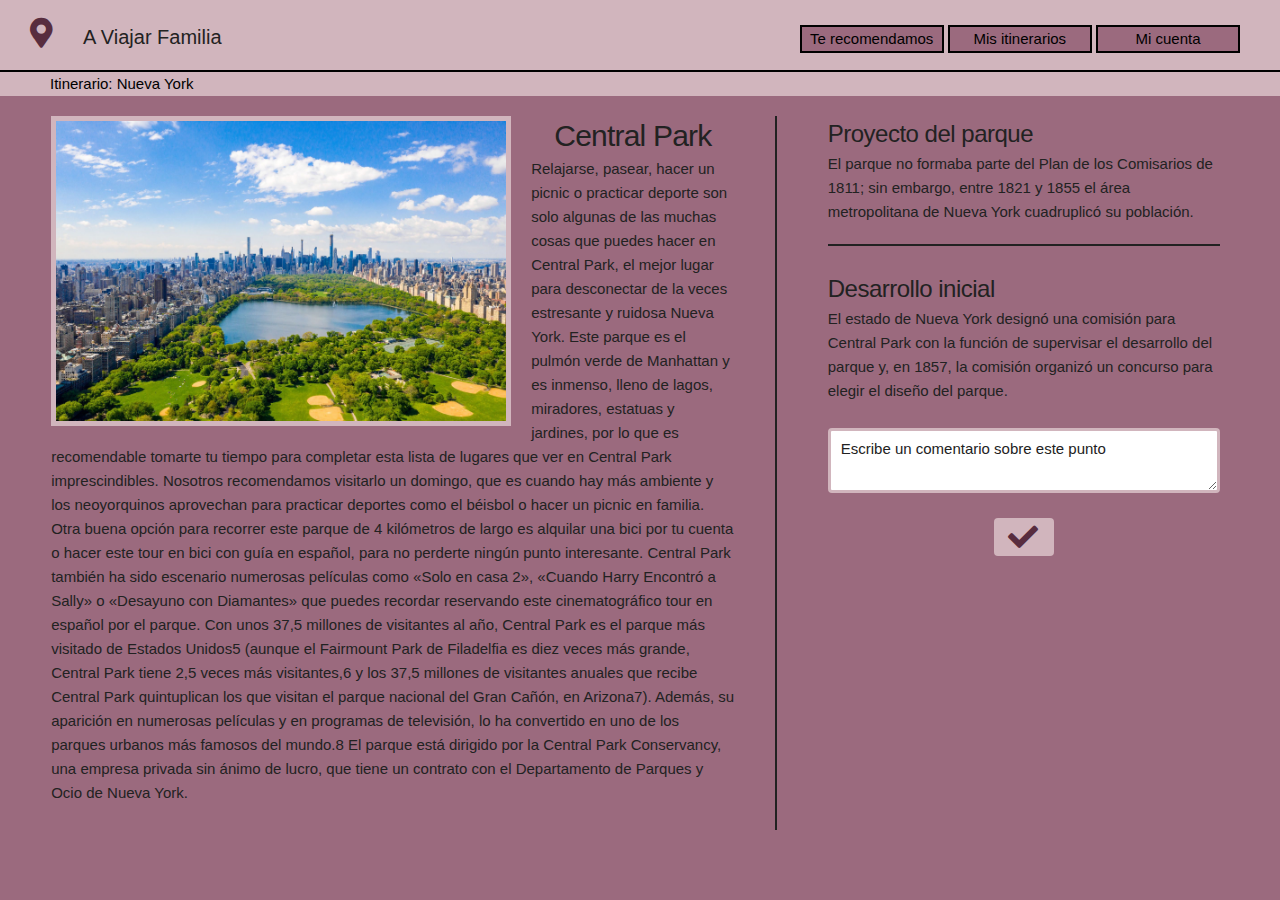
==== ViajaEnFamilia/detalle1.html @ 7d711de3 "3 páginas base" ====
<!DOCTYPE html>
<html lang="en">

<head>

    <!-- Basic Page Needs
  –––––––––––––––––––––––––––––––––––––––––––––––––– -->
    <meta charset="utf-8">
    <title>Viaja en familia</title>
    <meta name="description" content="Página web que te recomienda lugares para viajar en familia">
    <meta name="author" content="Mery">

    <!-- Mobile Specific Metas
  –––––––––––––––––––––––––––––––––––––––––––––––––– -->
    <meta name="viewport" content="width=device-width, initial-scale=1">

    <!-- FONT 
    <link href="//fonts.googleapis.com/css?family=Raleway:400,300,600" rel="stylesheet" type="text/css">
    -->
    <link rel="stylesheet" href="https://use.fontawesome.com/releases/v5.11.2/css/all.css">


    <!-- CSS
  –––––––––––––––––––––––––––––––––––––––––––––––––– -->
    <link rel="stylesheet" href="css/normalize.css">
    <link rel="stylesheet" href="css/skeleton.css">
    <link rel="stylesheet" href="css/estilos.css">
    <!-- Favicon
  –––––––––––––––––––––––––––––––––––––––––––––––––– -->
    <link rel="icon" type="image/png" href="images/favicon.png">

</head>

<body>

    <!-- Primary Page Layout
  –––––––––––––––––––––––––––––––––––––––––––––––––– -->
    <div class="container-fluid">
        <!-- HEADER 
    –––––––––––––––––––––––––––––––––––––––––––––––––– -->
        <header>
            <nav class="row height-1 centrar-vertical rosa-claro">
                <div id="nav-1" class="four columns">
                    <span class="menu-logo"><i class="fas fa-map-marker-alt mx-1"></i>A Viajar Familia</span>
                </div>
                <div id="nav-2" class="eight columns">
                    <section id="opciones-menu" class="columna1 mr-1 float-r">
                        <i id="icono" class="fas fa-bars"></i>
                        <a href="teRecomendamos1.html"> Te recomendamos </a>
                        <a href="misItinerarios.html"> Mis itinerarios </a>
                        <a href="miCuenta.html"> Mi cuenta </a>
                    </section>
                </div>
            </nav>
            <div class="rosa-claro">
                <a href="sitios1.html">
                    <p class="subnav">Itinerario: Nueva York</p>
                </a>
            </div>
        </header>
        <!-- MAIN 
    –––––––––––––––––––––––––––––––––––––––––––––––––– -->
        <main class="mt-3 mb-1">
            <div class="row">
                <div class="offset-by-one columns"></div>
                <div id="colinfo" class="seven columns info">
                    <img src="images/central.jpg" class="detalle" />
                    <h4>Central Park</h4>
                    <p class="detalle">
                        Relajarse, pasear, hacer un picnic o practicar deporte son solo algunas de las muchas cosas que
                        puedes hacer en Central Park, el mejor lugar para desconectar de la veces estresante y ruidosa
                        Nueva
                        York.
                        Este parque es el pulmón verde de Manhattan y es inmenso, lleno de lagos, miradores, estatuas y
                        jardines, por lo que es recomendable tomarte tu tiempo para completar esta lista de lugares que
                        ver
                        en Central Park imprescindibles. Nosotros recomendamos visitarlo un domingo, que es cuando hay
                        más
                        ambiente y los neoyorquinos aprovechan para practicar deportes como el béisbol o hacer un picnic
                        en
                        familia. Otra buena opción para recorrer este parque de 4 kilómetros de largo es alquilar una
                        bici
                        por tu cuenta o hacer este tour en bici con guía en español, para no perderte ningún punto
                        interesante.
                        Central Park también ha sido escenario numerosas películas como «Solo en casa 2», «Cuando Harry
                        Encontró a Sally» o «Desayuno con Diamantes» que puedes recordar reservando este cinematográfico
                        tour en español por el parque.

                        Con unos 37,5 millones de visitantes al año, Central Park es el parque más visitado de Estados
                        Unidos5​ (aunque el Fairmount Park de Filadelfia es diez veces más grande, Central Park tiene
                        2,5 veces más visitantes,6​ y los 37,5 millones de visitantes anuales que recibe Central Park
                        quintuplican los que visitan el parque nacional del Gran Cañón, en Arizona7​). Además, su
                        aparición en numerosas películas y en programas de televisión, lo ha convertido en uno de los
                        parques urbanos más famosos del mundo.8​ El parque está dirigido por la Central Park
                        Conservancy, una empresa privada sin ánimo de lucro, que tiene un contrato con el Departamento
                        de Parques y Ocio de Nueva York.
                    </p>
                </div>
                <div id="coladicional" class="four columns adicional">
                    <h5>Proyecto del parque</h5>
                    <p class="borde-abajo">
                        El parque no formaba parte del Plan de los Comisarios de 1811; sin embargo, entre 1821 y 1855 el
                        área metropolitana de Nueva York cuadruplicó su población.
                    </p>
                    
                    <h5>Desarrollo inicial</h5>
                    <p>
                        El estado de Nueva York designó una comisión para Central Park con la función de supervisar el
                        desarrollo del parque y, en 1857, la comisión organizó un concurso para elegir el diseño del
                        parque.
                    </p>
                    <textarea>Escribe un comentario sobre este punto</textarea>
                    <button class="tick"><i class="fas fa-check"></i></button>
                </div>
            </div>

        </main>
    </div>
    <!---->
    <!-- End Document
  –––––––––––––––––––––––––––––––––––––––––––––––––– -->
    <script type="text/javascript" src="js/valida.js"></script>

</body>

</html>
---- ViajaEnFamilia/css/skeleton.css ----
/*
* Skeleton V2.0.4
* Copyright 2014, Dave Gamache
* www.getskeleton.com
* Free to use under the MIT license.
* http://www.opensource.org/licenses/mit-license.php
* 12/29/2014
*/


/* Table of contents
––––––––––––––––––––––––––––––––––––––––––––––––––
- Grid
- Base Styles
- Typography
- Links
- Buttons
- Forms
- Lists
- Code
- Tables
- Spacing
- Utilities
- Clearing
- Media Queries
*/


/* Grid
–––––––––––––––––––––––––––––––––––––––––––––––––– */

.container {
    position: relative;
    width: 100%;
    max-width: 960px;
    margin: 0 auto;
    padding: 0 20px;
    box-sizing: border-box;
}

.column,
.columns {
    width: 100%;
    float: left;
    box-sizing: border-box;
}


/* For devices larger than 400px */

@media (min-width: 400px) {
    .container {
        width: 85%;
        padding: 0;
    }
}


/* For all  devices */

@media (min-width: 550px) {
    .offset-by-one.column,
    .offset-by-one.columns {
        margin-left: 8.66666666667%;
    }
    .offset-by-two.column,
    .offset-by-two.columns {
        margin-left: 17.3333333333%;
    }
    .offset-by-three.column,
    .offset-by-three.columns {
        margin-left: 26%;
    }
    .offset-by-four.column,
    .offset-by-four.columns {
        margin-left: 34.6666666667%;
    }
    .offset-by-five.column,
    .offset-by-five.columns {
        margin-left: 43.3333333333%;
    }
    .offset-by-six.column,
    .offset-by-six.columns {
        margin-left: 52%;
    }
    .offset-by-seven.column,
    .offset-by-seven.columns {
        margin-left: 60.6666666667%;
    }
    .offset-by-eight.column,
    .offset-by-eight.columns {
        margin-left: 69.3333333333%;
    }
    .offset-by-nine.column,
    .offset-by-nine.columns {
        margin-left: 78.0%;
    }
    .offset-by-ten.column,
    .offset-by-ten.columns {
        margin-left: 86.6666666667%;
    }
    .offset-by-eleven.column,
    .offset-by-eleven.columns {
        margin-left: 95.3333333333%;
    }
    .offset-by-one-third.column,
    .offset-by-one-third.columns {
        margin-left: 34.6666666667%;
    }
    .offset-by-two-thirds.column,
    .offset-by-two-thirds.columns {
        margin-left: 69.3333333333%;
    }
    .offset-by-one-half.column,
    .offset-by-one-half.columns {
        margin-left: 52%;
    }
}

@media (min-width: 0px) {
    .container {
        width: 80%;
    }
    .column,
    .columns {
        margin-left: 4%;
    }
    .columns:first-child {
        margin-left: 0;
    }
    .one.column,
    .one.columns {
        width: 4.66666666667%;
    }
    .two.columns {
        width: 13.3333333333%;
    }
    .three.columns {
        width: 22%;
    }
    .four.columns {
        width: 30.6666666667%;
    }
    .five.columns {
        width: 39.3333333333%;
    }
    .six.columns {
        width: 48%;
    }
    .seven.columns {
        width: 56.6666666667%;
    }
    .eight.columns {
        width: 65.3333333333%;
    }
    .nine.columns {
        width: 74.0%;
    }
    .ten.columns {
        width: 82.6666666667%;
    }
    .eleven.columns {
        width: 91.3333333333%;
    }
    .twelve.columns {
        width: 100%;
        margin-left: 0;
    }
    .one-third.column {
        width: 30.6666666667%;
    }
    .two-thirds.column {
        width: 65.3333333333%;
    }
    .one-half.column {
        width: 48%;
    }
    /* Offsets */
}

@media (min-width: 880px) {}


/* Base Styles
–––––––––––––––––––––––––––––––––––––––––––––––––– */


/* NOTE
html is set to 62.5% so that all the REM measurements throughout Skeleton
are based on 10px sizing. So basically 1.5rem = 15px :) */

html {
    font-size: 62.5%;
}

body {
    font-size: 1.5em;
    /* currently ems cause chrome bug misinterpreting rems on body element */
    line-height: 1.6;
    font-weight: 400;
    font-family: "Raleway", "HelveticaNeue", "Helvetica Neue", Helvetica, Arial, sans-serif;
    color: #222;
}


/* Typography
–––––––––––––––––––––––––––––––––––––––––––––––––– */

h1,
h2,
h3,
h4,
h5,
h6 {
    margin-top: 0;
    margin-bottom: 2rem;
    font-weight: 300;
}

h1 {
    font-size: 4.0rem;
    line-height: 1.2;
    letter-spacing: -.1rem;
}

h2 {
    font-size: 3.6rem;
    line-height: 1.25;
    letter-spacing: -.1rem;
}

h3 {
    font-size: 3.0rem;
    line-height: 1.3;
    letter-spacing: -.1rem;
}

h4 {
    font-size: 2.4rem;
    line-height: 1.35;
    letter-spacing: -.08rem;
}

h5 {
    font-size: 1.8rem;
    line-height: 1.5;
    letter-spacing: -.05rem;
}

h6 {
    font-size: 1.5rem;
    line-height: 1.6;
    letter-spacing: 0;
}


/* Larger than phablet */

@media (min-width: 550px) {
    h1 {
        font-size: 5.0rem;
    }
    h2 {
        font-size: 4.2rem;
    }
    h3 {
        font-size: 3.6rem;
    }
    h4 {
        font-size: 3.0rem;
    }
    h5 {
        font-size: 2.4rem;
    }
    h6 {
        font-size: 1.5rem;
    }
}

p {
    margin-top: 0;
}


/* Links
–––––––––––––––––––––––––––––––––––––––––––––––––– */

a {
    color: #1EAEDB;
}

a:hover {
    color: #0FA0CE;
}


/* Buttons
–––––––––––––––––––––––––––––––––––––––––––––––––– */

.button,
button,
input[type="submit"],
input[type="reset"],
input[type="button"] {
    display: inline-block;
    height: 38px;
    padding: 0 30px;
    color: #555;
    text-align: center;
    font-size: 11px;
    font-weight: 600;
    line-height: 38px;
    letter-spacing: .1rem;
    text-transform: uppercase;
    text-decoration: none;
    white-space: nowrap;
    background-color: transparent;
    border-radius: 4px;
    border: 1px solid #bbb;
    cursor: pointer;
    box-sizing: border-box;
}

.button:hover,
button:hover,
input[type="submit"]:hover,
input[type="reset"]:hover,
input[type="button"]:hover,
.button:focus,
button:focus,
input[type="submit"]:focus,
input[type="reset"]:focus,
input[type="button"]:focus {
    color: #333;
    border-color: #888;
    outline: 0;
}

.button.button-primary,
button.button-primary,
input[type="submit"].button-primary,
input[type="reset"].button-primary,
input[type="button"].button-primary {
    color: #FFF;
    background-color: #33C3F0;
    border-color: #33C3F0;
}

.button.button-primary:hover,
button.button-primary:hover,
input[type="submit"].button-primary:hover,
input[type="reset"].button-primary:hover,
input[type="button"].button-primary:hover,
.button.button-primary:focus,
button.button-primary:focus,
input[type="submit"].button-primary:focus,
input[type="reset"].button-primary:focus,
input[type="button"].button-primary:focus {
    color: #FFF;
    background-color: #1EAEDB;
    border-color: #1EAEDB;
}


/* Forms
–––––––––––––––––––––––––––––––––––––––––––––––––– */

input[type="email"],
input[type="number"],
input[type="search"],
input[type="text"],
input[type="tel"],
input[type="url"],
input[type="password"],
textarea,
select {
    height: 38px;
    padding: 6px 10px;
    /* The 6px vertically centers text on FF, ignored by Webkit */
    background-color: #fff;
    border: 1px solid #D1D1D1;
    border-radius: 4px;
    box-shadow: none;
    box-sizing: border-box;
}


/* Removes awkward default styles on some inputs for iOS */

input[type="email"],
input[type="number"],
input[type="search"],
input[type="text"],
input[type="tel"],
input[type="url"],
input[type="password"],
textarea {
    -webkit-appearance: none;
    -moz-appearance: none;
    appearance: none;
}

textarea {
    min-height: 65px;
    padding-top: 6px;
    padding-bottom: 6px;
}

input[type="email"]:focus,
input[type="number"]:focus,
input[type="search"]:focus,
input[type="text"]:focus,
input[type="tel"]:focus,
input[type="url"]:focus,
input[type="password"]:focus,
textarea:focus,
select:focus {
    border: 1px solid #33C3F0;
    outline: 0;
}

label,
legend {
    display: block;
    margin-bottom: .5rem;
    font-weight: 600;
}

fieldset {
    padding: 0;
    border-width: 0;
}

input[type="checkbox"],
input[type="radio"] {
    display: inline;
}

label>.label-body {
    display: inline-block;
    margin-left: .5rem;
    font-weight: normal;
}


/* Lists
–––––––––––––––––––––––––––––––––––––––––––––––––– */

ul {
    list-style: circle inside;
}

ol {
    list-style: decimal inside;
}

ol,
ul {
    padding-left: 0;
    margin-top: 0;
}

ul ul,
ul ol,
ol ol,
ol ul {
    margin: 1.5rem 0 1.5rem 3rem;
    font-size: 90%;
}

li {
    margin-bottom: 1rem;
}


/* Code
–––––––––––––––––––––––––––––––––––––––––––––––––– */

code {
    padding: .2rem .5rem;
    margin: 0 .2rem;
    font-size: 90%;
    white-space: nowrap;
    background: #F1F1F1;
    border: 1px solid #E1E1E1;
    border-radius: 4px;
}

pre>code {
    display: block;
    padding: 1rem 1.5rem;
    white-space: pre;
}


/* Tables
–––––––––––––––––––––––––––––––––––––––––––––––––– */

th,
td {
    padding: 12px 15px;
    text-align: left;
    border-bottom: 1px solid #E1E1E1;
}

th:first-child,
td:first-child {
    padding-left: 0;
}

th:last-child,
td:last-child {
    padding-right: 0;
}


/* Spacing
–––––––––––––––––––––––––––––––––––––––––––––––––– */

button,
.button {
    margin-bottom: 1rem;
}

input,
textarea,
select,
fieldset {
    margin-bottom: 1.5rem;
}

pre,
blockquote,
dl,
figure,
table,
p,
ul,
ol,
form {
    margin-bottom: 2.5rem;
}


/* Utilities
–––––––––––––––––––––––––––––––––––––––––––––––––– */

.u-full-width {
    width: 100%;
    box-sizing: border-box;
}

.u-max-full-width {
    max-width: 100%;
    box-sizing: border-box;
}

.u-pull-right {
    float: right;
}

.u-pull-left {
    float: left;
}


/* Misc
–––––––––––––––––––––––––––––––––––––––––––––––––– */

hr {
    margin-top: 3rem;
    margin-bottom: 3.5rem;
    border-width: 0;
    border-top: 1px solid #E1E1E1;
}


/* Clearing
–––––––––––––––––––––––––––––––––––––––––––––––––– */


/* Self Clearing Goodness */

.container:after,
.row:after,
.u-cf {
    content: "";
    display: table;
    clear: both;
}


/* Media Queries
–––––––––––––––––––––––––––––––––––––––––––––––––– */


/*
Note: The best way to structure the use of media queries is to create the queries
near the relevant code. For example, if you wanted to change the styles for buttons
on small devices, paste the mobile query code up in the buttons section and style it
there.
*/


/* Larger than mobile */

@media (min-width: 400px) {}


/* Larger than phablet (also point when grid becomes active) */

@media (min-width: 550px) {}


/* Larger than tablet */

@media (min-width: 750px) {}


/* Larger than desktop */

@media (min-width: 1000px) {}


/* Larger than Desktop HD */

@media (min-width: 1200px) {}
---- ViajaEnFamilia/css/estilos.css ----
/*_______________COMPONENTES_________________*/

body {
    min-height: 100vh;
    background-color: rgb(155, 106, 126);
}

body.login {
    background-color: #d1b5bd;
}

footer {
    display: inline-flex;
    justify-content: center;
    flex-direction: row-reverse;
    align-items: center;
    position: fixed;
    bottom: 0;
    width: 100%;
    height: 5rem;
    background-color: #d1b5bd;
}

nav {
    border-bottom: 2px solid black;
}

section[id=opciones-menu] a {
    border: 2px solid black;
    width: 140px;
    text-align: center;
    display: inline-block;
    background-color: rgb(155, 106, 126);
}

a {
    text-decoration: none;
    color: black;
}

a:hover {
    color: white;
}

p.subnav {
    margin: 0;
    margin-left: 5rem;
}

p.centrado,
h4 {
    text-align: center;
    margin: 0;
}

img.login {
    justify-content: center;
    display: block;
    margin: auto;
}

img.foto {
    width: 100%;
    height: 260px;
    border: 5px solid #d1b5bd;
}

img.sitio {
    width: 100%;
    height: 240px;
    border: 5px solid #d1b5bd;
}

img.detalle{
    float: left;
    width: 45rem;
    margin-right: 2rem;
    border: 5px solid #d1b5bd;
}

input,
button {
    display: block;
    margin: auto;
    margin-top: 1rem;
    width: 20rem;
}

.icono-tick {
    color: white;
    font-size: 1.50rem;
}

.menu-logo {
    font-family: 'Franklin Gothic Medium', 'Arial Narrow', Arial, sans-serif;
    font-size: 20px;
}

.estilo-letra {
    font-family: 'Franklin Gothic Medium', 'Arial Narrow', Arial, sans-serif;
    font-size: 30px;
    margin-top: 1rem;
    margin-bottom: 1rem;
}

i {
    font-size: 3rem;
    color: rgb(88, 45, 63);
}

h5 {
    margin: 0;
}

p.descripcion {
    font-size: 1.40rem;
    padding-right: 2rem;
}


.borde-abajo{
    padding-bottom: 2rem;
    border-bottom: 2px solid;
}

div.adicional{
    display: flex;
    flex-direction: column;
    justify-content: center;
}
textarea{
    width: 100%;
    border: 3px solid #d1b5bd;
}

.tick{
    display: flex;
    background-color: #d1b5bd;
    justify-content: center;
    align-items: center;
    border: 0;
    width: 2rem;
}
/*__________________FLEX_________________*/

.d-flex {
    display: flex;
}

.centrar-vertical {
    display: flex;
    align-items: center;
}

.align-self-center {
    align-self: center;
}

.flex-column {
    flex-direction: column;
    justify-content: flex-end;
    height: 27rem;
}


/*_________________FLOAT__________________*/

.float-r {
    float: right;
}

.float-l {
    float: left;
}


/*________________MARGENES_________________*/

.mx-1 {
    margin-left: 1rem;
    margin-right: 1rem;
}

.mx-2 {
    margin-left: 0.50rem;
    margin-right: 0.50rem;
}

.ml-1 {
    margin-left: 40px;
}

.mr-1 {
    margin-right: 40px;
}

.mt-1 {
    margin-top: 4rem;
}
.mt-3{
    margin-top: 2rem;
}
.mb-1 {
    margin-bottom: 4rem;
}

.mb-2 {
    margin-bottom: 8rem;
}


/*________________TAMAÑOS_________________*/

.height-1 {
    height: 7rem;
}


/*________________COLORES_________________*/

.rosa-claro {
    background-color: #d1b5bd;
}

.rosa-oscuro {
    background-color: rgb(155, 106, 126);
}

.letra-blanca {
    color: white;
}

.letra-negra {
    color: black;
}

.azul {
    background-color: rgb(87, 101, 161);
}


/*____________ESTRELLAS_____________*/

label {
    color: black;
    font-size: 2.20rem;
    margin: 0;
}

input[type="radio"] {
    display: none;
    margin: 0;
}

label:hover {
    color: orange;
}

label:hover~label {
    color: orange;
}

input[type="radio"]:checked~label {
    color: orange;
}


/*___________PAGINACION_____________*/

.pagination {
    display: flex;
    justify-content: center;
    margin: auto;
    margin-top: 3rem;
}

.pagination a {
    color: black;
    float: left;
    padding: 8px 16px;
    text-decoration: none;
    transition: background-color .3s;
    font-size: 22px;
}

.pagination a.active {
    background-color: #d1b5bd;
    border: 1px solid #d1b5bd;
}


/*_______________MEDIA QUERYS_________________*/


/*__________MOVIL - PC_______________*/

@media (max-width: 880px) {
    section[id=opciones-menu] a {
        display: block;
    }
    #icono {
        visibility: visible;
        width: 40px;
        height: 40px;
    }
    .columna1 {
        width: 40px;
        height: 40px;
    }
    .columna1:hover {
        width: 145px;
        height: 17vh;
    }
    .columna1 {
        transition: all 0.3s;
        overflow: hidden;
    }

    /*sitios1.html*/
    #col1,#col2,#col3,#col4,#col5,#col6{
        width: 90%;
        margin-left: 0;
    }
    
    /*detalle1.html*/
    #colinfo,#coladicional{
        width: 91.1%;
    }
}


/*_____________MOVIL_____________*/

@media (max-width: 550px) {
    /*terecomendamos.html*/
    .four.columns {
        width: 80%;
    }
    #columna1,
    #columna2,
    #columna3,
    #columna4,
    #columna5,
    #columna6 {
        margin-left: 15%;
    }

    img.sitio {
        width: 100%;
        height: 150px;
        border: 5px solid #d1b5bd;
    }
    p.descripcion{
        display: none;
    }
    .centrado-movil{
        height: 150px;
        display: flex;
        align-items: center;
    }
    hr{
        width: 93%;
        margin-bottom: 1rem;
    }

}


/*_____________TABLET_____________*/

@media (min-width:550px) and (max-width: 880px) {
    /*terecomendamos.html*/
    .four.columns {
        width: 45%;
    }
    #columna4 div:nth-child(1),
    #columna6 div:nth-child(1) {
        margin: 0;
    }
    .mx-1 {
        /*menu logo*/
        margin-left: 2rem;
        margin-right: 2rem;
    }
    hr{
        width: 85%;
        margin-bottom: 1rem;
    }
}


/*_____________PC_____________*/

@media (min-width: 880px) {
    .pl-1 {
        padding-left: 6rem;
    }
    #columna3 div:nth-child(1),
    #columna4,
    #columna6 div:nth-child(1) {
        margin-left: 0;
    }
    .mx-1 {
        /*menu logo*/
        margin-left: 3rem;
        margin-right: 3rem;
    }
    #icono {
        visibility: hidden;
    }


    /*sitios1.html*/
    #col3,
    #col5 {
        margin-left: 0;
    }

    #col2 div:nth-child(1),#col4 div:nth-child(1),#col6 div:nth-child(1)
    {
        margin-left: 0;
    }

    hr{
        display: none;
    }
    
    .mt-2 {
        margin-top: 2rem;
    }

    div.info{
        padding-right: 40px;
        border-right: 2px solid;
    }

}
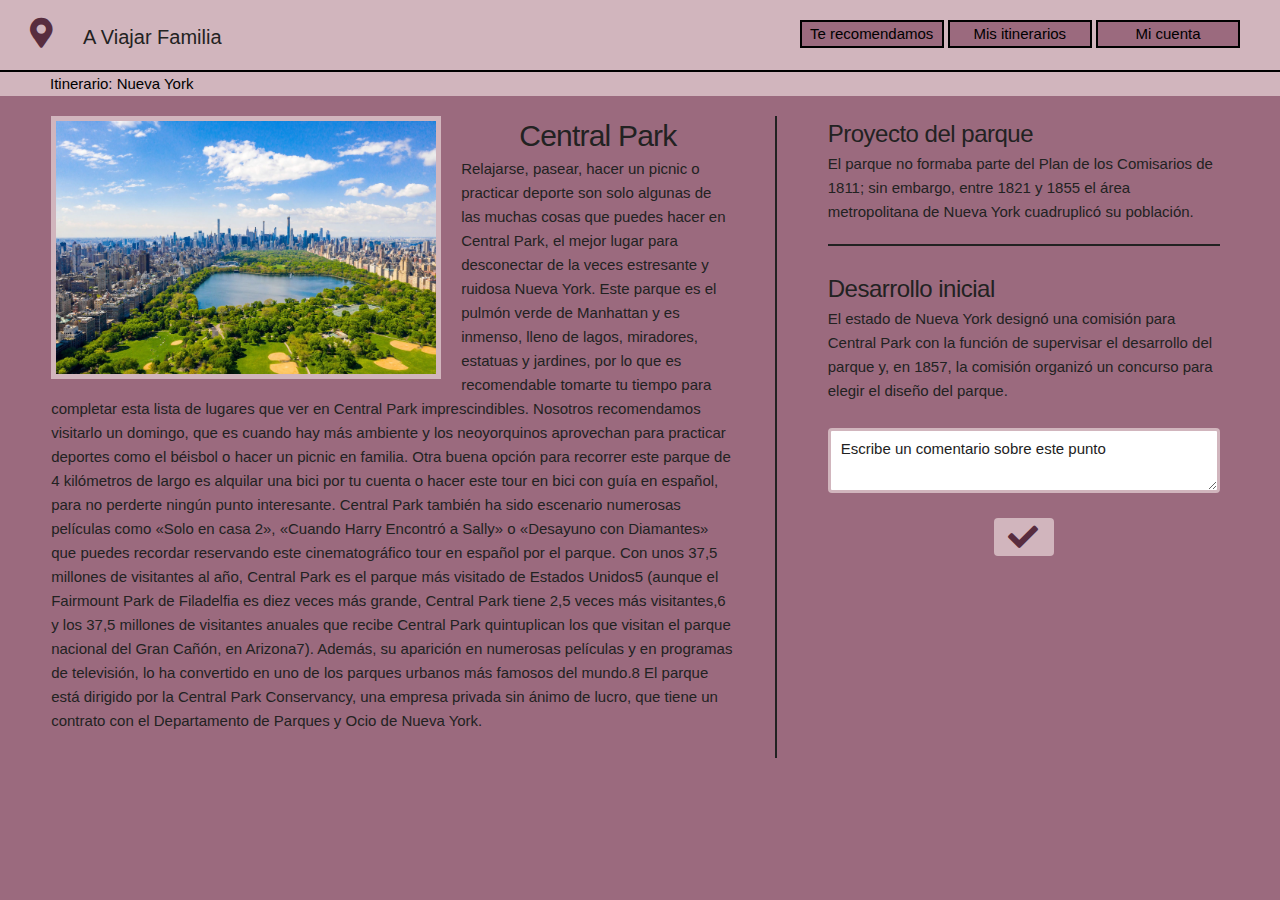
==== commit 363dc433: "Terminado" ====
--- a/ViajaEnFamilia/detalle1.html
+++ b/ViajaEnFamilia/detalle1.html
@@ -48,7 +48,7 @@
                         <i id="icono" class="fas fa-bars"></i>
                         <a href="teRecomendamos1.html"> Te recomendamos </a>
                         <a href="misItinerarios.html"> Mis itinerarios </a>
-                        <a href="miCuenta.html"> Mi cuenta </a>
+                        <a href="#"> Mi cuenta </a>
                     </section>
                 </div>
             </nav>
@@ -65,49 +65,27 @@
                 <div class="offset-by-one columns"></div>
                 <div id="colinfo" class="seven columns info">
                     <img src="images/central.jpg" class="detalle" />
-                    <h4>Central Park</h4>
+                    <h4 class="mt-4">Central Park</h4>
                     <p class="detalle">
-                        Relajarse, pasear, hacer un picnic o practicar deporte son solo algunas de las muchas cosas que
-                        puedes hacer en Central Park, el mejor lugar para desconectar de la veces estresante y ruidosa
-                        Nueva
-                        York.
-                        Este parque es el pulmón verde de Manhattan y es inmenso, lleno de lagos, miradores, estatuas y
-                        jardines, por lo que es recomendable tomarte tu tiempo para completar esta lista de lugares que
-                        ver
-                        en Central Park imprescindibles. Nosotros recomendamos visitarlo un domingo, que es cuando hay
-                        más
-                        ambiente y los neoyorquinos aprovechan para practicar deportes como el béisbol o hacer un picnic
-                        en
-                        familia. Otra buena opción para recorrer este parque de 4 kilómetros de largo es alquilar una
-                        bici
-                        por tu cuenta o hacer este tour en bici con guía en español, para no perderte ningún punto
-                        interesante.
-                        Central Park también ha sido escenario numerosas películas como «Solo en casa 2», «Cuando Harry
-                        Encontró a Sally» o «Desayuno con Diamantes» que puedes recordar reservando este cinematográfico
-                        tour en español por el parque.
-
-                        Con unos 37,5 millones de visitantes al año, Central Park es el parque más visitado de Estados
-                        Unidos5​ (aunque el Fairmount Park de Filadelfia es diez veces más grande, Central Park tiene
-                        2,5 veces más visitantes,6​ y los 37,5 millones de visitantes anuales que recibe Central Park
-                        quintuplican los que visitan el parque nacional del Gran Cañón, en Arizona7​). Además, su
-                        aparición en numerosas películas y en programas de televisión, lo ha convertido en uno de los
-                        parques urbanos más famosos del mundo.8​ El parque está dirigido por la Central Park
-                        Conservancy, una empresa privada sin ánimo de lucro, que tiene un contrato con el Departamento
-                        de Parques y Ocio de Nueva York.
+                        Relajarse, pasear, hacer un picnic o practicar deporte son solo algunas de las muchas cosas que puedes hacer en Central Park, el mejor lugar para desconectar de la veces estresante y ruidosa Nueva York. Este parque es el pulmón verde de Manhattan y es
+                        inmenso, lleno de lagos, miradores, estatuas y jardines, por lo que es recomendable tomarte tu tiempo para completar esta lista de lugares que ver en Central Park imprescindibles. Nosotros recomendamos visitarlo un domingo, que
+                        es cuando hay más ambiente y los neoyorquinos aprovechan para practicar deportes como el béisbol o hacer un picnic en familia. Otra buena opción para recorrer este parque de 4 kilómetros de largo es alquilar una bici por tu cuenta
+                        o hacer este tour en bici con guía en español, para no perderte ningún punto interesante. Central Park también ha sido escenario numerosas películas como «Solo en casa 2», «Cuando Harry Encontró a Sally» o «Desayuno con Diamantes»
+                        que puedes recordar reservando este cinematográfico tour en español por el parque. Con unos 37,5 millones de visitantes al año, Central Park es el parque más visitado de Estados Unidos5​ (aunque el Fairmount Park de Filadelfia
+                        es diez veces más grande, Central Park tiene 2,5 veces más visitantes,6​ y los 37,5 millones de visitantes anuales que recibe Central Park quintuplican los que visitan el parque nacional del Gran Cañón, en Arizona7​). Además, su
+                        aparición en numerosas películas y en programas de televisión, lo ha convertido en uno de los parques urbanos más famosos del mundo.8​ El parque está dirigido por la Central Park Conservancy, una empresa privada sin ánimo de lucro,
+                        que tiene un contrato con el Departamento de Parques y Ocio de Nueva York.
                     </p>
                 </div>
                 <div id="coladicional" class="four columns adicional">
                     <h5>Proyecto del parque</h5>
                     <p class="borde-abajo">
-                        El parque no formaba parte del Plan de los Comisarios de 1811; sin embargo, entre 1821 y 1855 el
-                        área metropolitana de Nueva York cuadruplicó su población.
+                        El parque no formaba parte del Plan de los Comisarios de 1811; sin embargo, entre 1821 y 1855 el área metropolitana de Nueva York cuadruplicó su población.
                     </p>
-                    
+
                     <h5>Desarrollo inicial</h5>
                     <p>
-                        El estado de Nueva York designó una comisión para Central Park con la función de supervisar el
-                        desarrollo del parque y, en 1857, la comisión organizó un concurso para elegir el diseño del
-                        parque.
+                        El estado de Nueva York designó una comisión para Central Park con la función de supervisar el desarrollo del parque y, en 1857, la comisión organizó un concurso para elegir el diseño del parque.
                     </p>
                     <textarea>Escribe un comentario sobre este punto</textarea>
                     <button class="tick"><i class="fas fa-check"></i></button>
--- a/ViajaEnFamilia/css/estilos.css
+++ b/ViajaEnFamilia/css/estilos.css
@@ -71,13 +71,6 @@
     border: 5px solid #d1b5bd;
 }
 
-img.detalle{
-    float: left;
-    width: 45rem;
-    margin-right: 2rem;
-    border: 5px solid #d1b5bd;
-}
-
 input,
 button {
     display: block;
@@ -108,6 +101,11 @@
     color: rgb(88, 45, 63);
 }
 
+.tickb {
+    font-size: 2rem;
+    color: white;
+}
+
 h5 {
     margin: 0;
 }
@@ -117,30 +115,91 @@
     padding-right: 2rem;
 }
 
-
-.borde-abajo{
+.borde-abajo {
     padding-bottom: 2rem;
     border-bottom: 2px solid;
 }
 
-div.adicional{
+div.adicional {
     display: flex;
     flex-direction: column;
     justify-content: center;
 }
-textarea{
+
+textarea {
     width: 100%;
     border: 3px solid #d1b5bd;
 }
 
-.tick{
+.tick {
     display: flex;
     background-color: #d1b5bd;
     justify-content: center;
     align-items: center;
     border: 0;
-    width: 2rem;
-}
+    width: 1rem;
+}
+
+div.nav1 {
+    display: flex;
+}
+
+input[name=busqueda],
+button[name=tick] {
+    margin: 0;
+}
+
+div.modificar {
+    display: flex;
+    flex-direction: column;
+    justify-content: center;
+    text-align: center;
+}
+
+div.modificar * {
+    margin-top: 1rem;
+}
+
+.bordes {
+    margin: 0;
+    border-top: 2px solid;
+    border-bottom: 2px solid;
+}
+
+.camara {
+    display: flex;
+    justify-content: center;
+    align-items: center;
+    border: 2px solid #d1b5bd;
+    background-color: white;
+    height: 9rem;
+}
+
+.camara2 {
+    height: 8rem;
+}
+
+textarea[name=desc] {
+    height: 10rem;
+}
+
+.plus {
+    display: flex;
+    align-items: center;
+    justify-content: center;
+    background-color: #d1b5bd;
+    height: 20rem;
+}
+
+input.width-100 {
+    width: 100%;
+}
+
+i.cam {
+    font-size: 2rem;
+}
+
+
 /*__________________FLEX_________________*/
 
 .d-flex {
@@ -162,22 +221,30 @@
     height: 27rem;
 }
 
+.flex-column2 {
+    flex-direction: column;
+    justify-content: flex-end;
+    height: 25rem;
+}
+
 
 /*_________________FLOAT__________________*/
 
 .float-r {
     float: right;
+    margin-bottom: 1rem;
 }
 
 .float-l {
     float: left;
+    margin-bottom: 1rem;
 }
 
 
 /*________________MARGENES_________________*/
 
 .mx-1 {
-    margin-left: 1rem;
+    margin-left: 2rem;
     margin-right: 1rem;
 }
 
@@ -197,9 +264,11 @@
 .mt-1 {
     margin-top: 4rem;
 }
-.mt-3{
+
+.mt-3 {
     margin-top: 2rem;
 }
+
 .mb-1 {
     margin-bottom: 4rem;
 }
@@ -232,10 +301,6 @@
 
 .letra-negra {
     color: black;
-}
-
-.azul {
-    background-color: rgb(87, 101, 161);
 }
 
 
@@ -292,7 +357,7 @@
 /*_______________MEDIA QUERYS_________________*/
 
 
-/*__________MOVIL - PC_______________*/
+/*__________MOVIL - TABLET_______________*/
 
 @media (max-width: 880px) {
     section[id=opciones-menu] a {
@@ -309,22 +374,39 @@
     }
     .columna1:hover {
         width: 145px;
-        height: 17vh;
+        height: 18vh;
     }
     .columna1 {
         transition: all 0.3s;
         overflow: hidden;
     }
-
     /*sitios1.html*/
-    #col1,#col2,#col3,#col4,#col5,#col6{
+    #col1,
+    #col2,
+    #col3,
+    #col4,
+    #col5,
+    #col6 {
         width: 90%;
         margin-left: 0;
     }
-    
     /*detalle1.html*/
-    #colinfo,#coladicional{
+    #colinfo,
+    #coladicional {
         width: 91.1%;
+    }
+    #modif {
+        margin-left: 7%;
+        width: 82.6%;
+    }
+}
+
+@media (min-width: 550px) {
+    img.detalle {
+        float: left;
+        width: 38rem;
+        margin-right: 2rem;
+        border: 5px solid #d1b5bd;
     }
 }
 
@@ -344,25 +426,32 @@
     #columna6 {
         margin-left: 15%;
     }
-
     img.sitio {
         width: 100%;
         height: 150px;
         border: 5px solid #d1b5bd;
     }
-    p.descripcion{
+    p.descripcion {
         display: none;
     }
-    .centrado-movil{
+    .centrado-movil {
         height: 150px;
         display: flex;
         align-items: center;
     }
-    hr{
+    hr {
         width: 93%;
         margin-bottom: 1rem;
     }
-
+    img.detalle {
+        display: block;
+        margin: auto;
+        width: 38rem;
+        border: 5px solid #d1b5bd;
+    }
+    .mt-4 {
+        margin-top: 2rem;
+    }
 }
 
 
@@ -379,10 +468,10 @@
     }
     .mx-1 {
         /*menu logo*/
-        margin-left: 2rem;
-        margin-right: 2rem;
-    }
-    hr{
+        margin-left: 3rem;
+        margin-right: 1.80rem;
+    }
+    hr {
         width: 85%;
         margin-bottom: 1rem;
     }
@@ -408,30 +497,27 @@
     #icono {
         visibility: hidden;
     }
-
-
     /*sitios1.html*/
     #col3,
     #col5 {
         margin-left: 0;
     }
-
-    #col2 div:nth-child(1),#col4 div:nth-child(1),#col6 div:nth-child(1)
-    {
+    #col2 div:nth-child(1),
+    #col4 div:nth-child(1),
+    #col6 div:nth-child(1) {
         margin-left: 0;
     }
-
-    hr{
+    hr {
         display: none;
     }
-    
     .mt-2 {
         margin-top: 2rem;
     }
-
-    div.info{
+    div.info {
         padding-right: 40px;
         border-right: 2px solid;
     }
-
-}
+    #modif {
+        margin-left: 30%;
+    }
+}